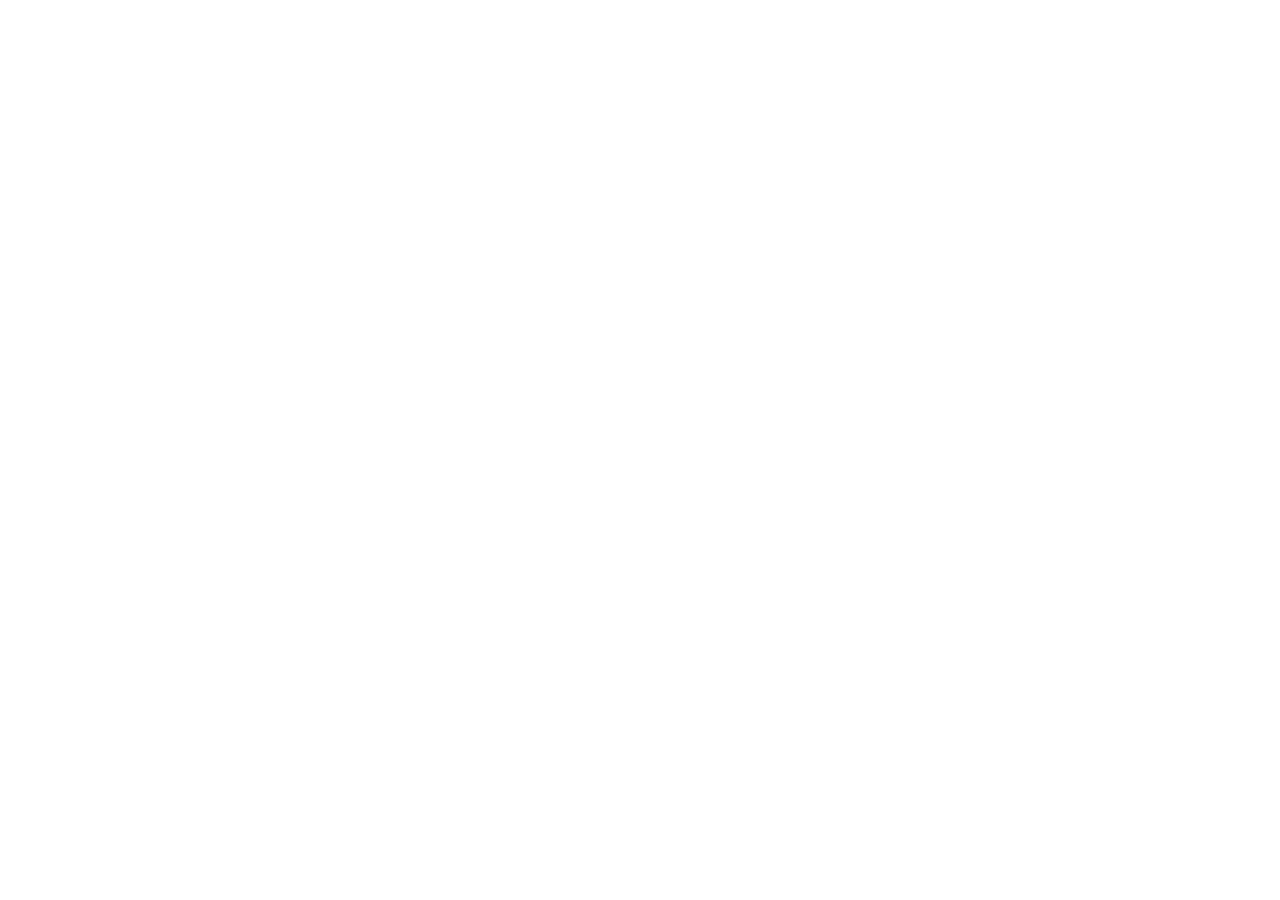
==== index.html @ 8b2c8ec7 "index criei o index" ====
<!DOCTYPE html>
<html lang="pt-br">
<head>
    <meta charset="UTF-8">
    <meta name="viewport" content="width=device-width, initial-scale=1.0">
    <title>Projeto Redes Sociais</title>
    <link rel="shortcut icon" href="favicon.ico" type="image/x-icon">
</head>
<body>
    
</body>
</html>
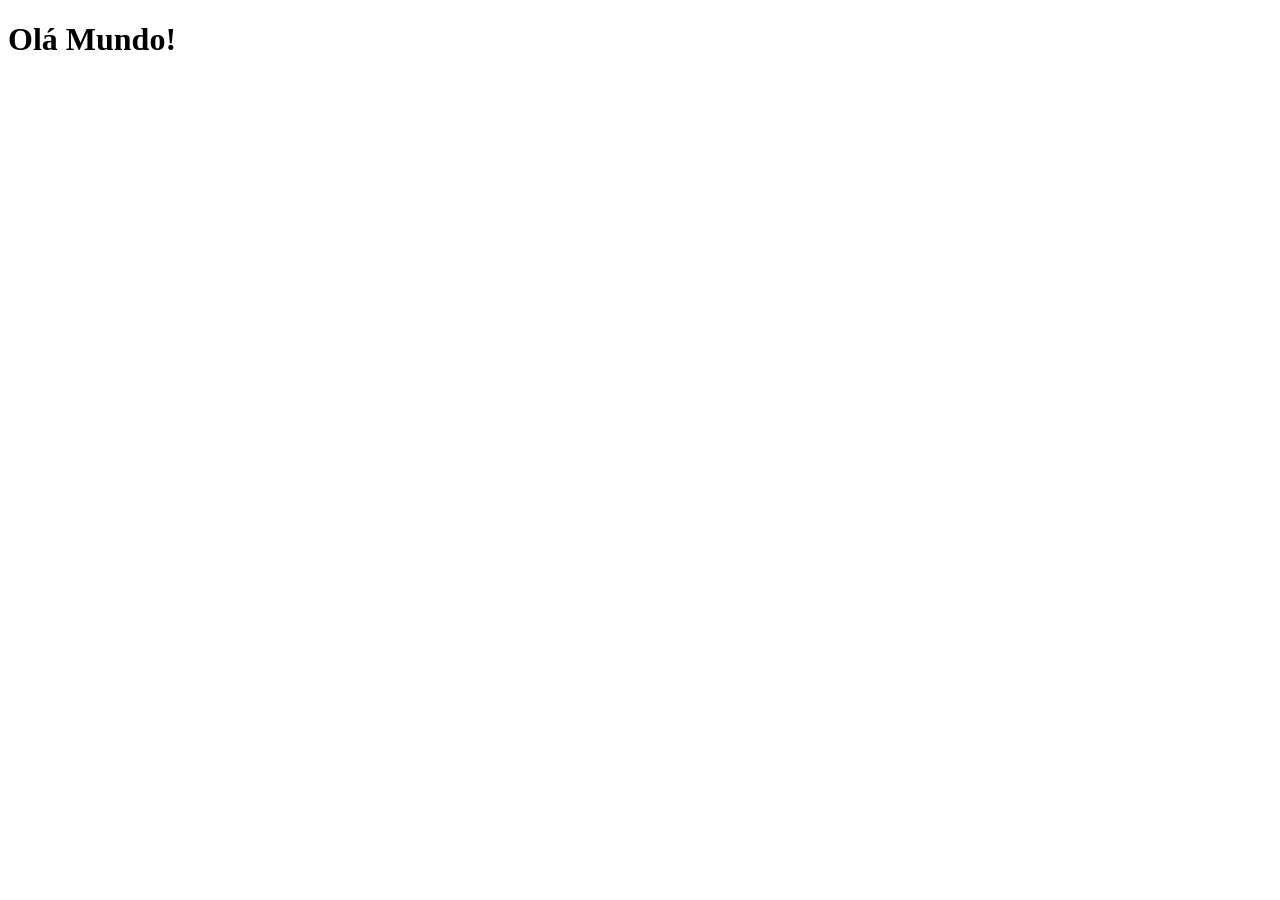
==== commit f810d9c6: "Update index.html" ====
--- a/index.html
+++ b/index.html
@@ -7,6 +7,6 @@
     <link rel="shortcut icon" href="favicon.ico" type="image/x-icon">
 </head>
 <body>
-    
+    <h1>Olá Mundo!</h1>
 </body>
 </html>
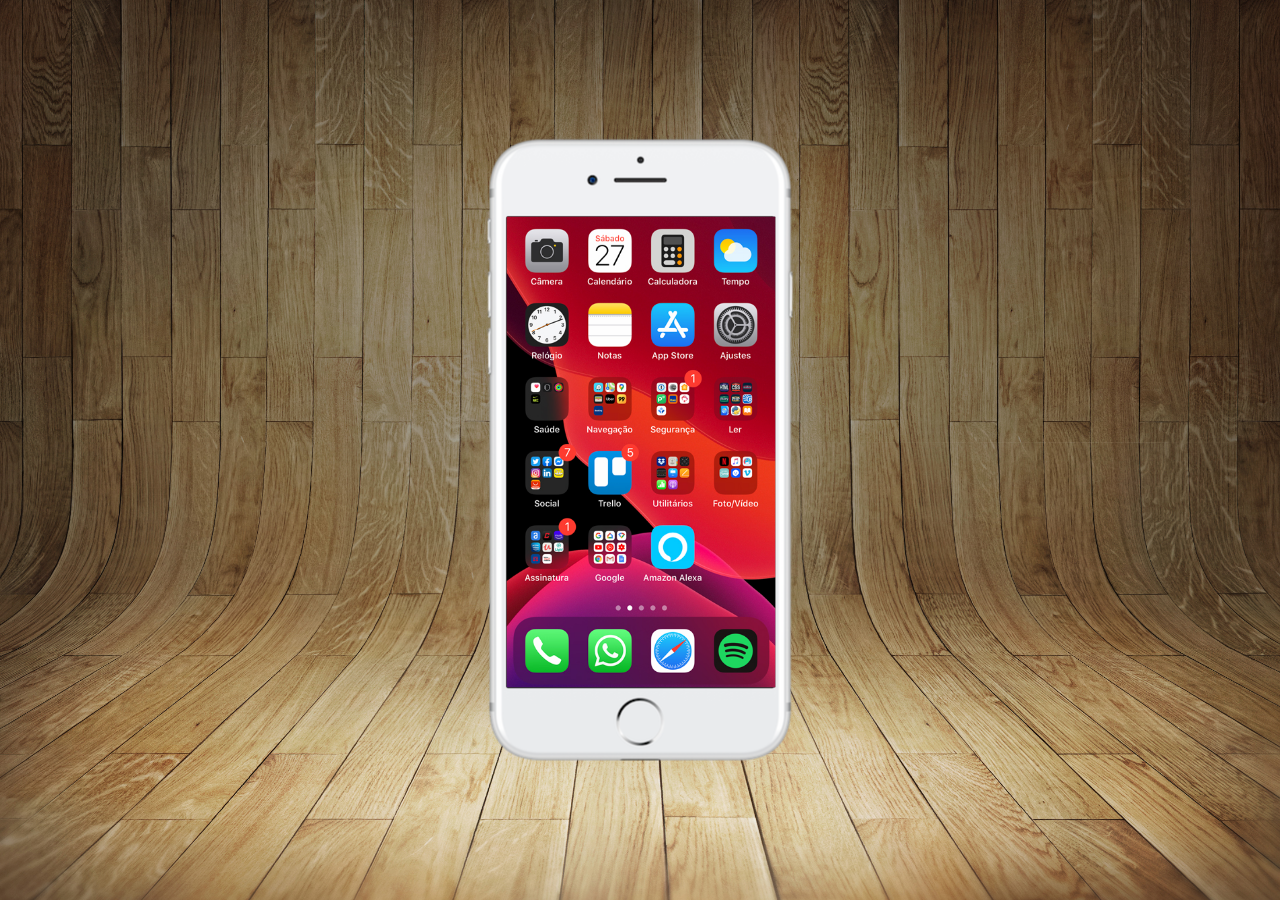
==== commit e9b84d94: "home criei a tela home" ====
--- a/index.html
+++ b/index.html
@@ -3,10 +3,18 @@
 <head>
     <meta charset="UTF-8">
     <meta name="viewport" content="width=device-width, initial-scale=1.0">
+    <link rel="shortcut icon" href="favicon.ico" type="image/x-icon">
+    <link rel="stylesheet" href="estilo/estilo.css">
     <title>Projeto Redes Sociais</title>
-    <link rel="shortcut icon" href="favicon.ico" type="image/x-icon">
 </head>
 <body>
-    <h1>Olá Mundo!</h1>
+    <main>
+        <section id="telefone">
+            <iframe src="home.html" name="tela" id="tela" frameborder="0"></iframe>
+        </section>
+        <section id="redes-sociais">
+
+        </section>
+    </main>
 </body>
 </html>
--- a/estilo/estilo.css
+++ b/estilo/estilo.css
@@ -0,0 +1,43 @@
+@charset "UTF-8";
+
+* {
+  margin: 0px;
+  padding: 0px;
+  font-family: Arial, Helvetica, sans-serif;
+}
+
+html, body {
+  height: 100vh;
+  width: 100vw;
+  background-color: black;
+}
+
+body {
+  background: url(../imagens/fundo-madeira.jpg)no-repeat;
+  background-size: cover;
+  background-attachment: fixed;
+}
+
+main {
+  position: relative;
+  height: 100vh;
+}
+
+section#telefone {
+  position: absolute;
+  top: 50%;
+  left: 50%;
+  transform: translate(-50%, -50%);
+  height: 627px;
+  width: 311px;
+  background-color: blue;
+  background: url(../imagens/frame-iphone.png)no-repeat;
+}
+
+iframe#tela {
+  position: relative;
+  top: 80px;
+  left: 22px;
+  width: 269px;
+  height: 471px;
+}
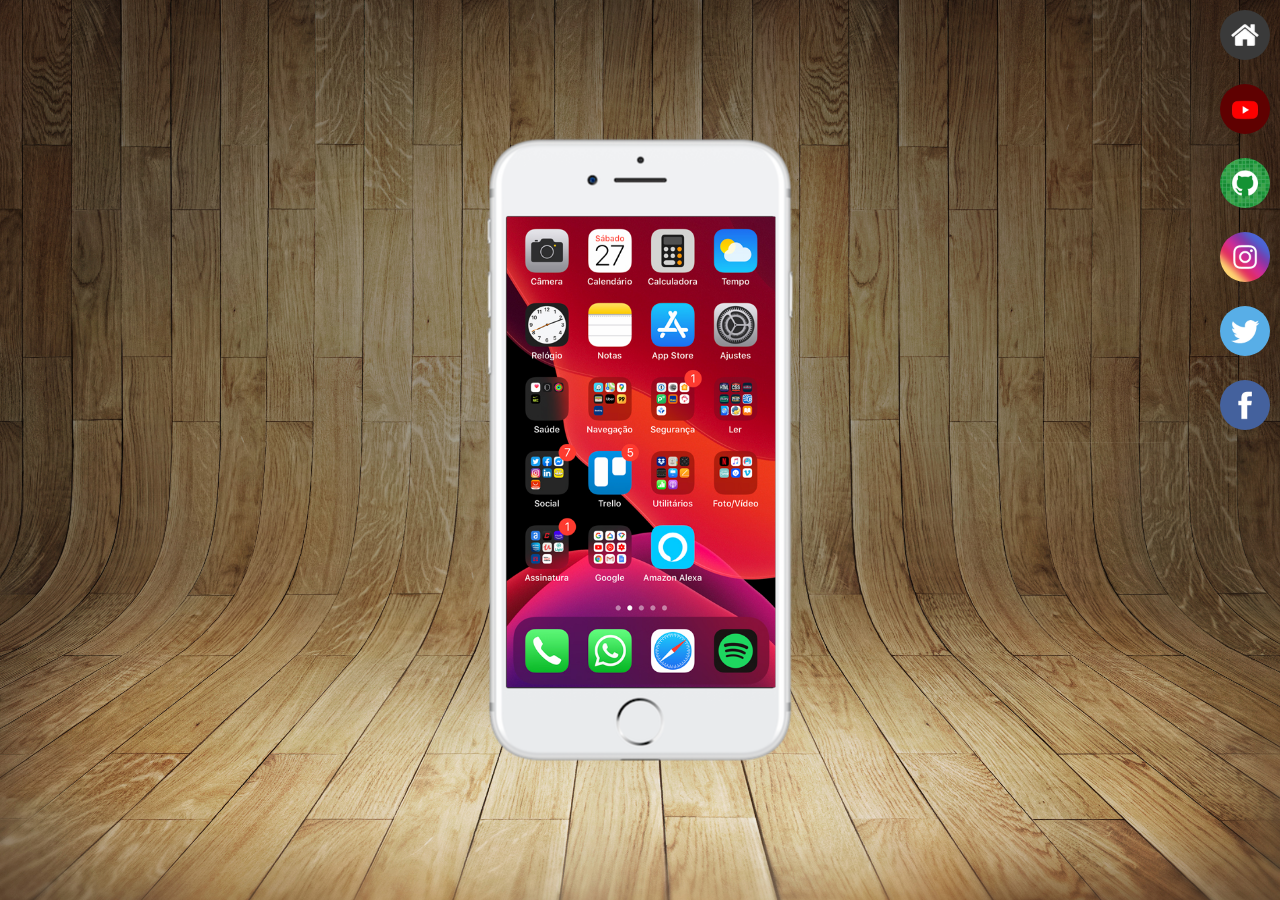
==== commit 9b9f022b: "criei botões na lateral" ====
--- a/index.html
+++ b/index.html
@@ -10,10 +10,17 @@
 <body>
     <main>
         <section id="telefone">
-            <iframe src="home.html" name="tela" id="tela" frameborder="0"></iframe>
+            <iframe src="home.html" name="tela" id="tela" frameborder="0">
+                Seu navegador não é compatível com isso.
+            </iframe>
         </section>
         <section id="redes-sociais">
-
+            <a href="#" target="tela"><img src="imagens/logo-home.jpg" alt="Home"></a><br>
+            <a href="#" target="tela"><img src="imagens/logo-youtube.jpg" alt="YouTube"></a><br>
+            <a href="#" target="tela"><img src="imagens/logo-github.jpg" alt="Github"></a><br>
+            <a href="#" target="tela"><img src="imagens/logo-instagram.jpg" alt="Instagram"></a><br>
+            <a href="#" target="tela"><img src="imagens/logo-twitter.jpg" alt="Twitter"></a><br>
+            <a href="#" target="tela"><img src="imagens/logo-facebook.jpg" alt="Facebook"></a>
         </section>
     </main>
 </body>
--- a/estilo/estilo.css
+++ b/estilo/estilo.css
@@ -40,4 +40,24 @@
   left: 22px;
   width: 269px;
   height: 471px;
+}
+
+section#redes-sociais {
+  text-align: right;
+}
+
+section#redes-sociais img {
+  width: 50px;
+  margin: 10px;
+  border-radius: 50%;
+  box-shadow: 2% 2% 5% rgba(0, 0, 0, 0.400);
+  box-sizing: border-box;
+}
+
+
+section#redes-sociais img:hover {
+  border: 2px solid rgba(255, 255, 255, 0.637);
+  transform: translate(-3px, -3px);
+  box-shadow: 5px 5px 10px rgba(0, 0, 0, 0.623);
+  transition: transform .3s, border 1s;
 }
